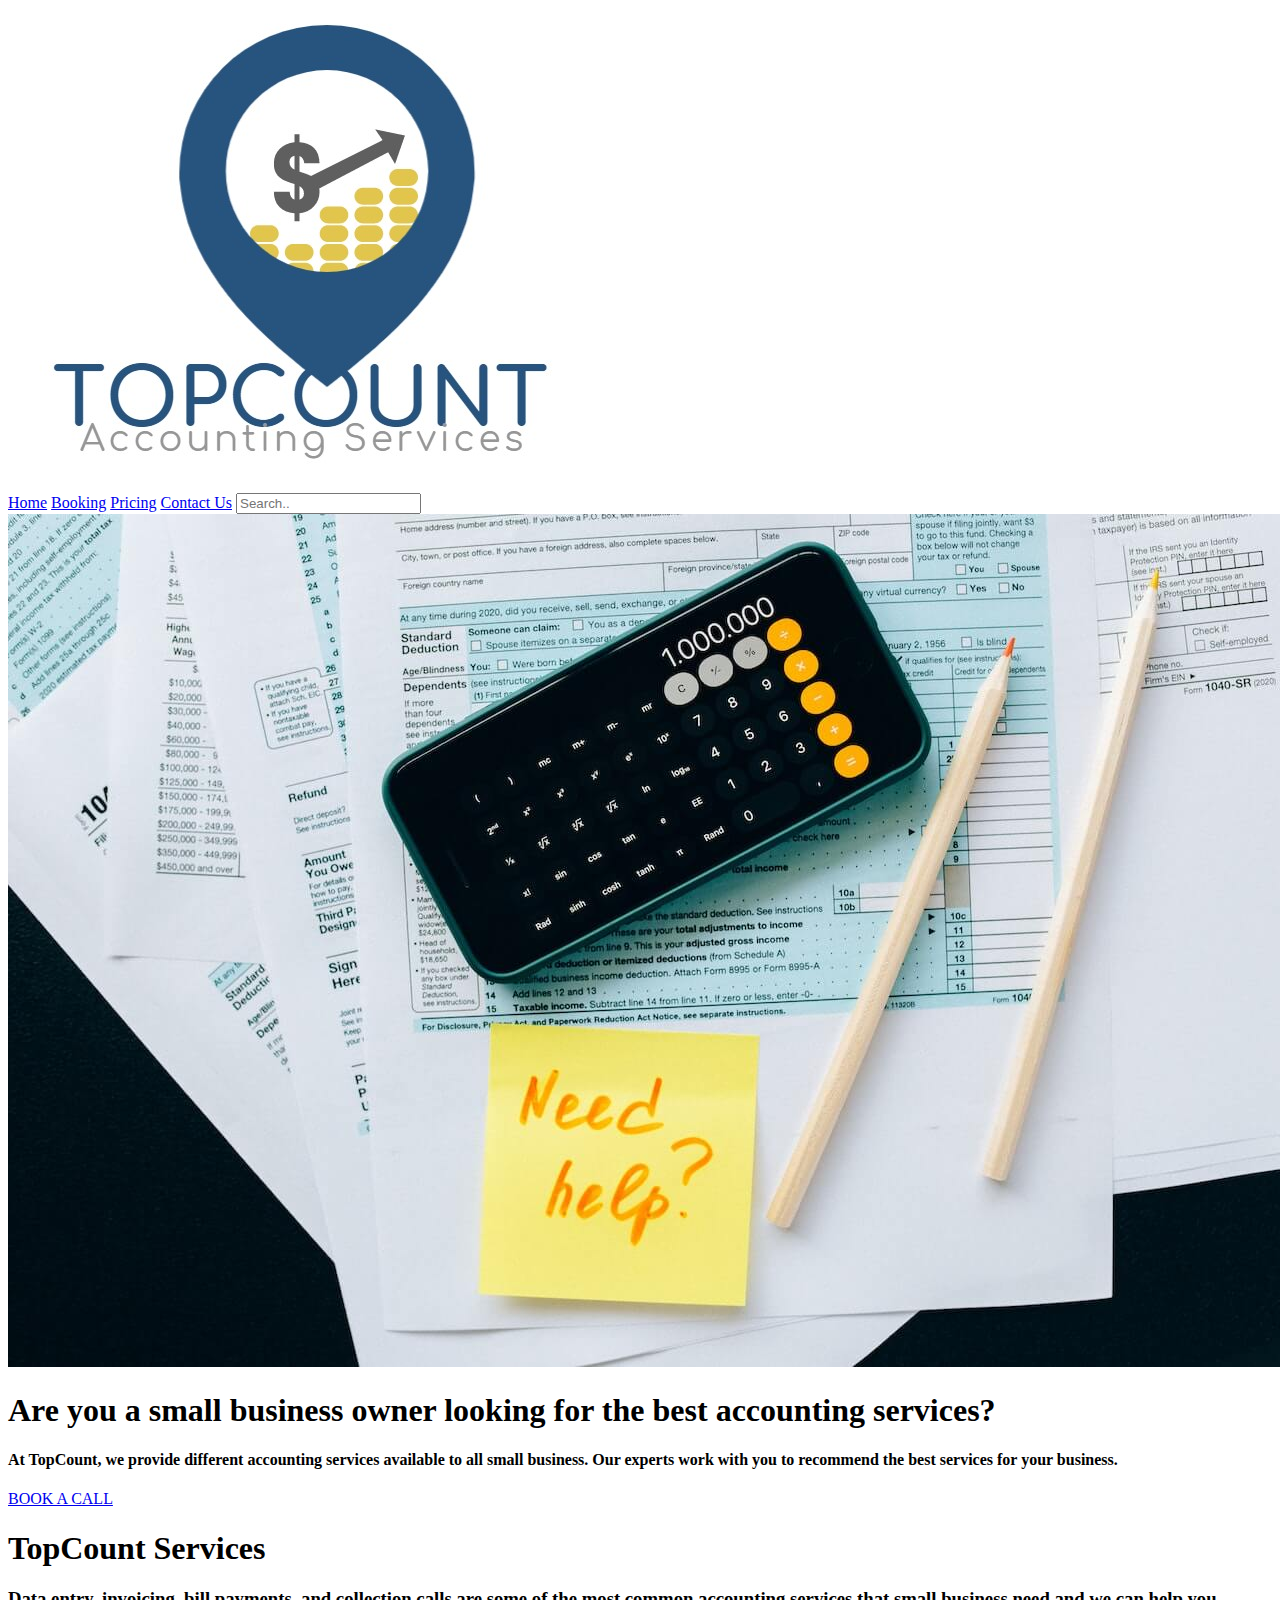
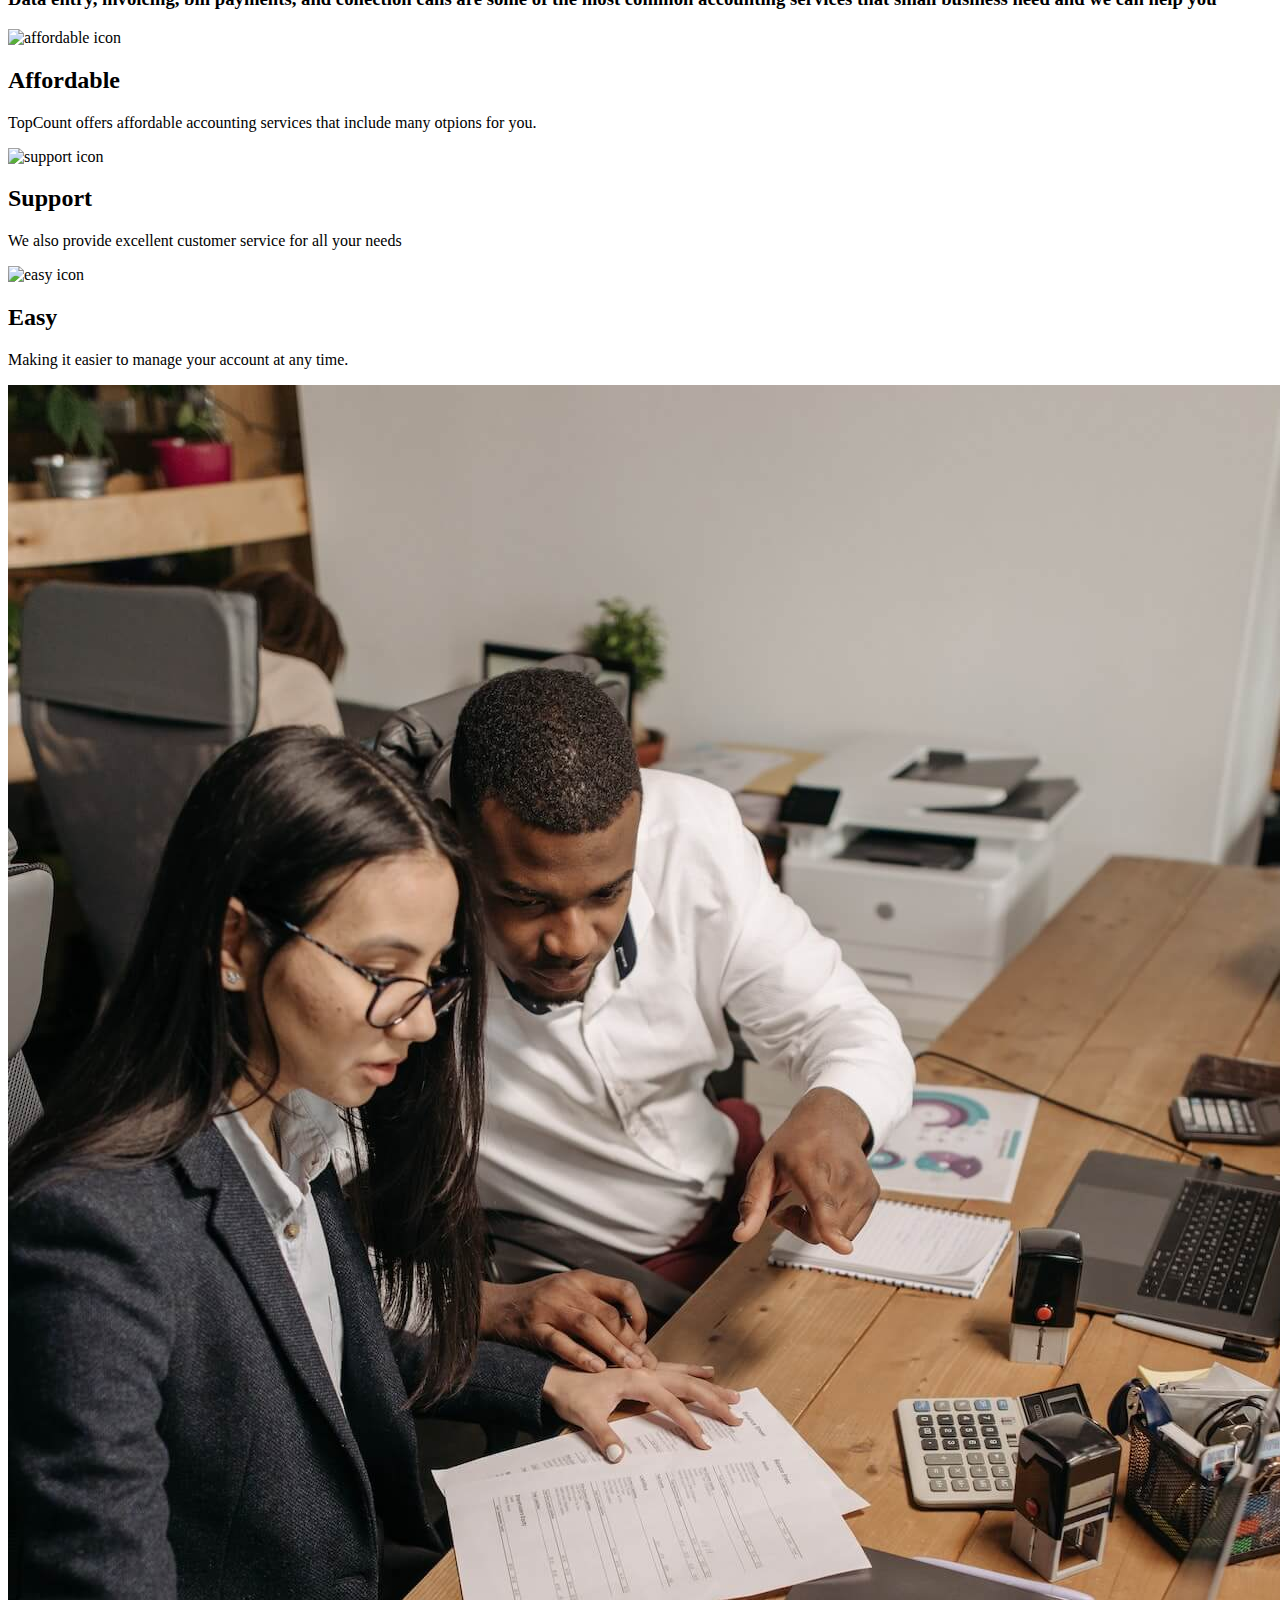
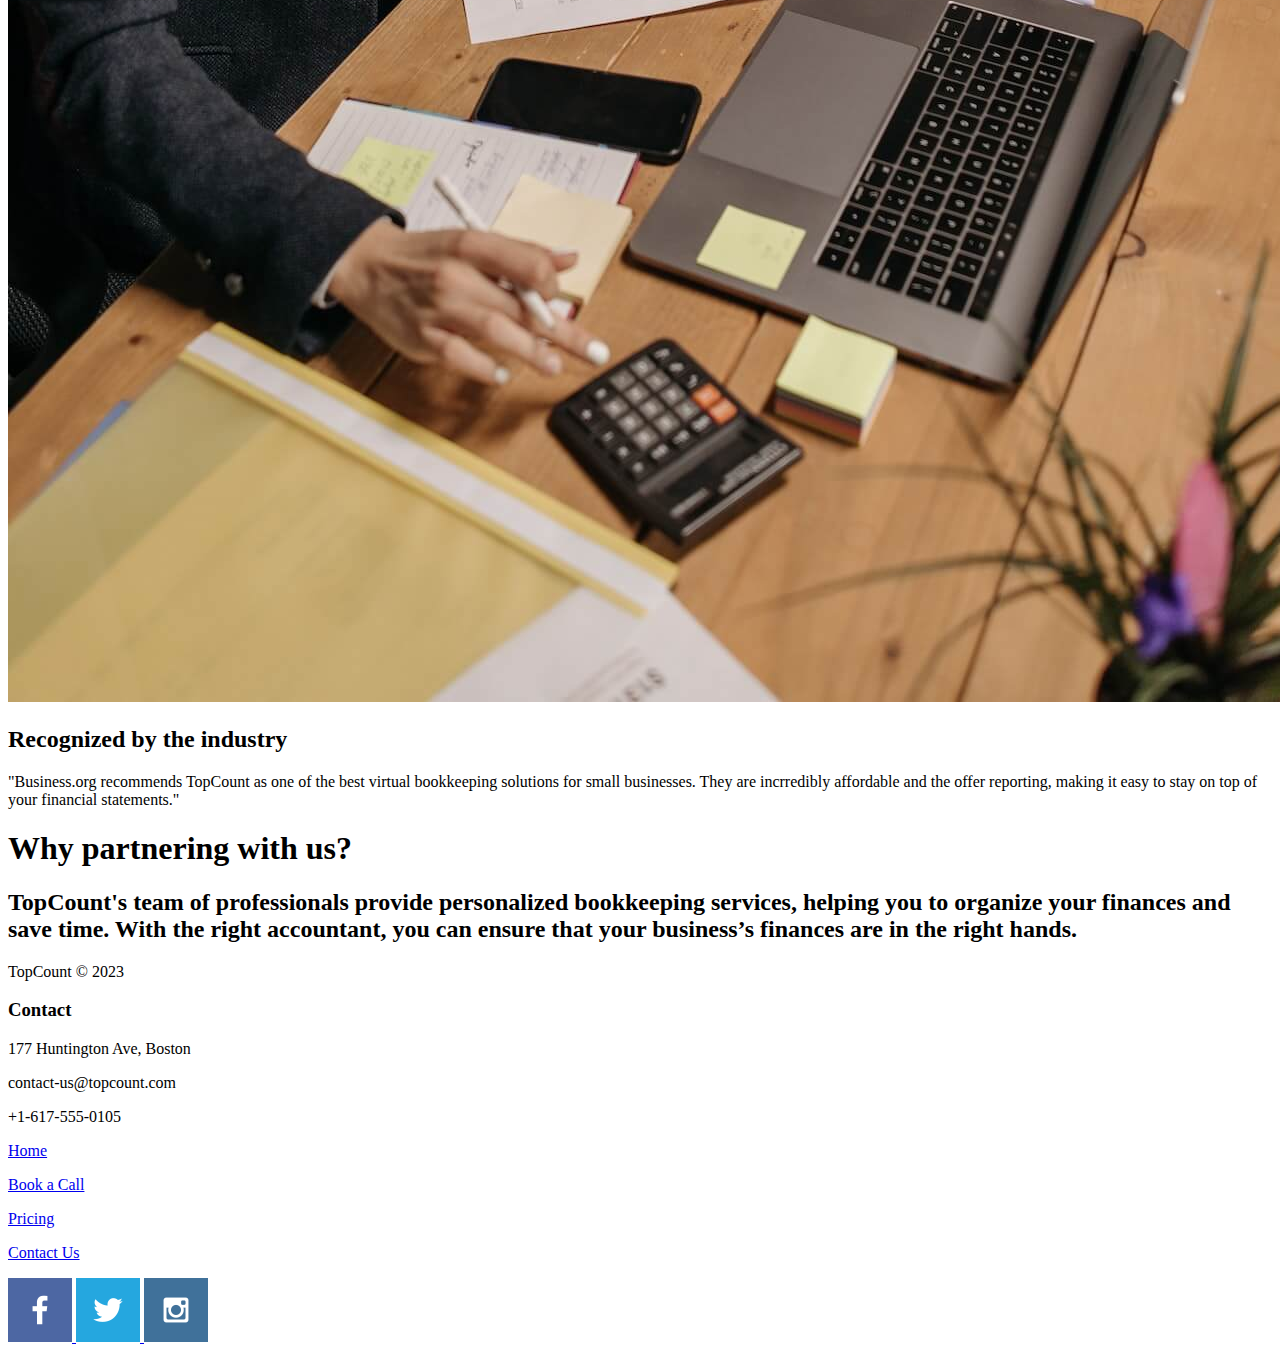
==== topcount/index.html @ 5f3eb749 "html for the TopCount pages" ====
<!DOCTYPE html>
<html lang="en">
<head>
    <meta charset="UTF-8">
    <meta http-equiv="X-UA-Compatible" content="IE=edge">
    <meta name="viewport" content="width=device-width, initial-scale=1.0">
    <link rel="stylesheet" href="styles/style.css">
    <title>TopCount Accounting Services - Home</title>
</head>
<body>
  <div id="content">
    <header>
        <a href="index.html" id="logo_link"><img class="logo" src="images/TopAccount_logo.jpg" alt="TopCount Logo"></a>
        <nav>
            <a href="index.html">Home</a>
            <a href="booking.html">Booking</a>
            <a href="pricing.html">Pricing</a>
            <a href="#">Contact Us</a>
            <input type="text" placeholder="Search..">
        </nav>
    </header>

        <div id="hero">
            <div id="hero-box">
                <img id="hero-img" src="images/homepage_hero.jpg" alt="Hero Image Accounting Services">
            </div>
            <section id="hero-msg">
                <h1 class="home-title">Are you a small business owner looking for the best accounting services?</h1>
                <h4>At TopCount, we provide different accounting services available to all small business. Our experts work with you to recommend the best services for your business.</h4>
                <div class="button-box">
                    <a class="book" href="booking.html">BOOK A CALL</a>
                </div>
            </section>
        </div>
   
    <main class="home-grid">
        <div id="services">
            <h1>TopCount Services</h1>
            <h3>Data entry, invoicing, bill payments, and collection calls are some of the most common accounting services that small business need and we can help you</h3>
        </div>
        <section class="affordable">
            <img class="icon" src="images/#" alt="affordable icon">
            <h2>Affordable</h2>
            <p>TopCount offers affordable accounting services that include many otpions for you.</p>
        </section>
            <section class="support">
                <img class="icon" src="images/#" alt="support icon">
                <h2>Support</h2>
                <p>We also provide excellent customer service for all your needs</p>
            </section>
            <section class="easy">
                <img class="icon" src="images/#" alt="easy icon">
                <h2>Easy</h2>
                <p>Making it easier to manage your account at any time.</p>
            </section>
            <div id="background"></div>
                <img class="quote" src="images/homepage_side.jpg" alt="Accounting Experts">
                <section class="msg">
                    <h2>Recognized by the industry</h2>
                    <p>"Business.org recommends TopCount as one of the best virtual bookkeeping solutions for small businesses. They are incrredibly affordable and the offer reporting, making it easy to stay on top of your financial statements."</p>
                </section>

            <div id="partner">
                <h1>Why partnering with us?</h1>
                <h2>TopCount's team of professionals provide personalized bookkeeping services, helping you to organize your finances and save time. With the right accountant, you can ensure that your business’s finances are in the right hands.</h2>
            </div>
    </main>

    <footer>
            <p>TopCount &copy; 2023 </p>
            <div id="address">
                <h3>Contact</h3>
                <p>177 Huntington Ave, Boston</p>
                <p>contact-us@topcount.com</p>
                <p>+1-617-555-0105</p>
            </div>
            <div id="foot_nav">
            <p><a href="index.html">Home</a></p>
            <p><a href="booking.html">Book a Call</a></p>
            <p><a href="pricing.html">Pricing</a></p>
            <p><a href="#">Contact Us</a></p>
            </div>
            
            <div class="social">
                <a href="https://facebook.com" target="_blank">
                    <img src="images/facebook.png" alt="fb icon">
                </a>
                <a href="https://twitter.com" target="_blank">
                    <img src="images/twitter.png" alt="twitter icon">
                </a>
                <a href="https://instagram.com" target="_blank">
                    <img src="images/instagram.png" alt="instagram icon">
                </a>
            </div>
    </footer>

  </div>
</body>
</html>
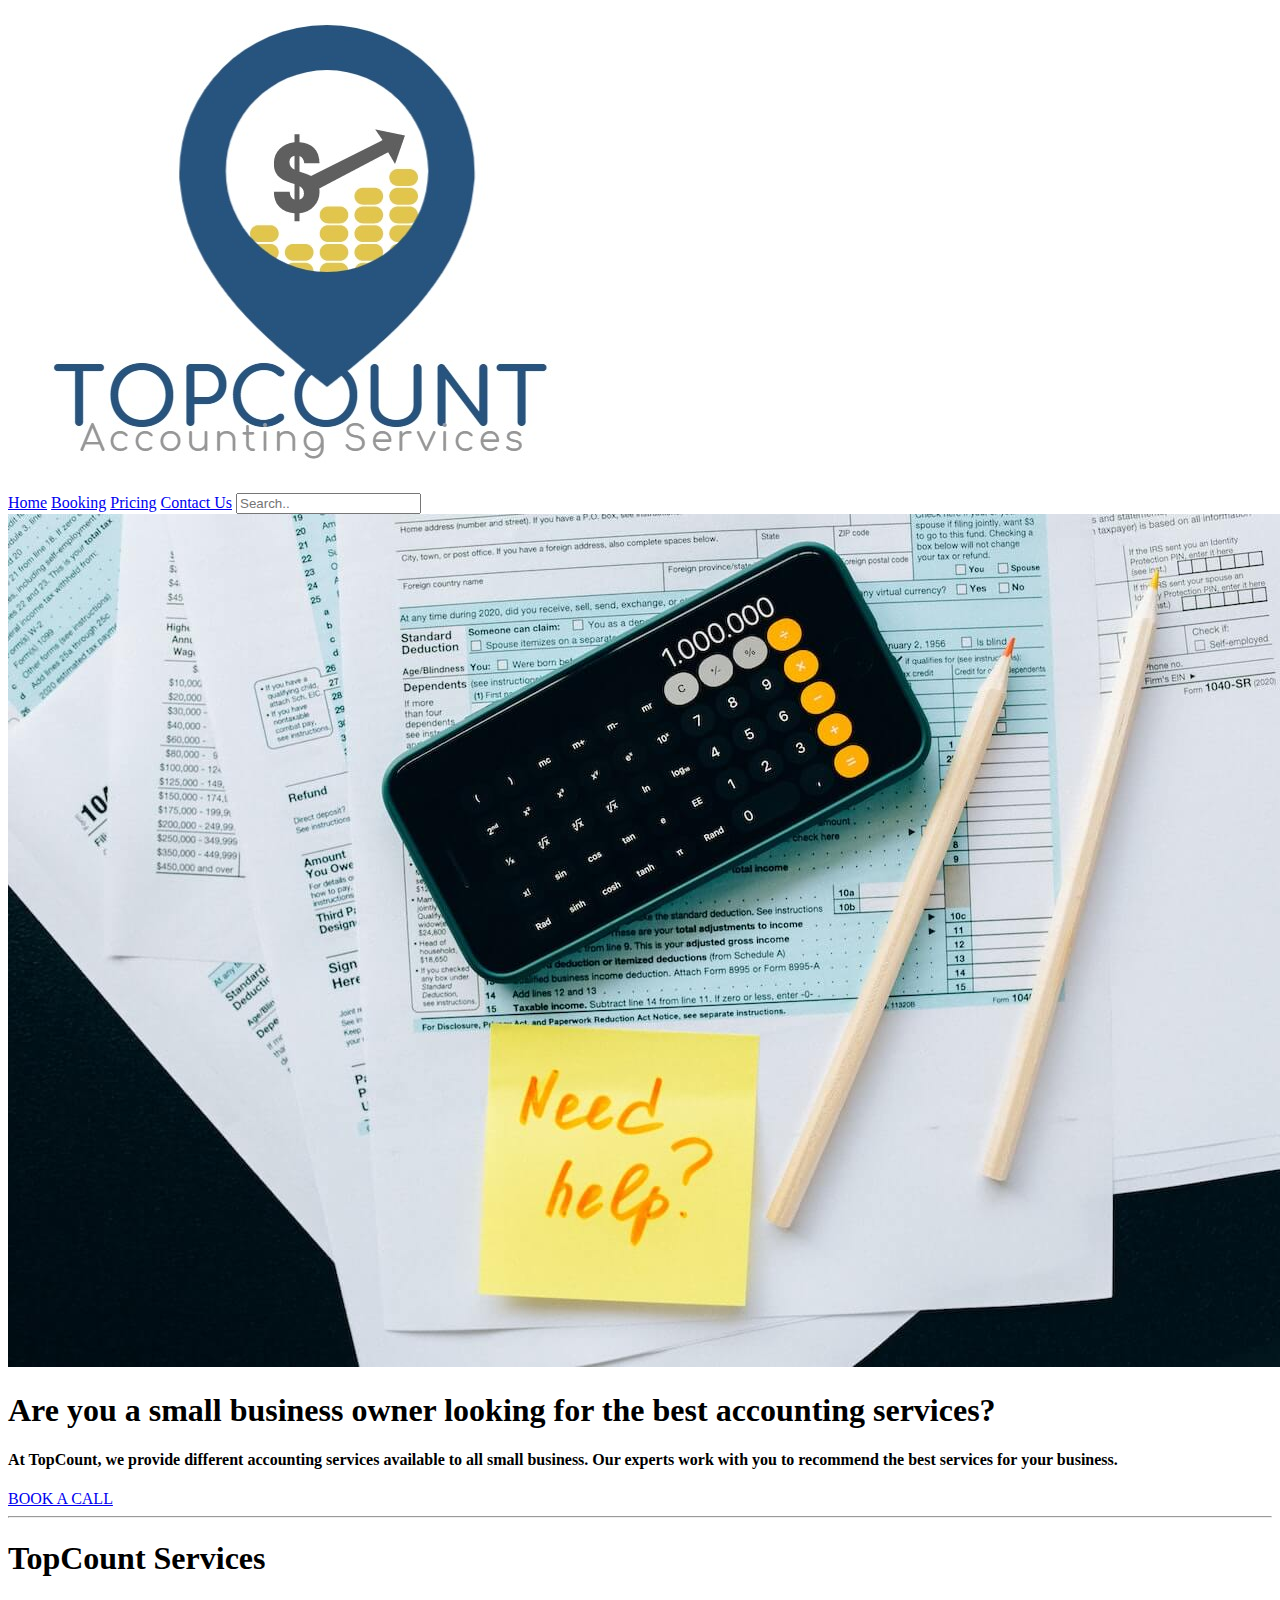
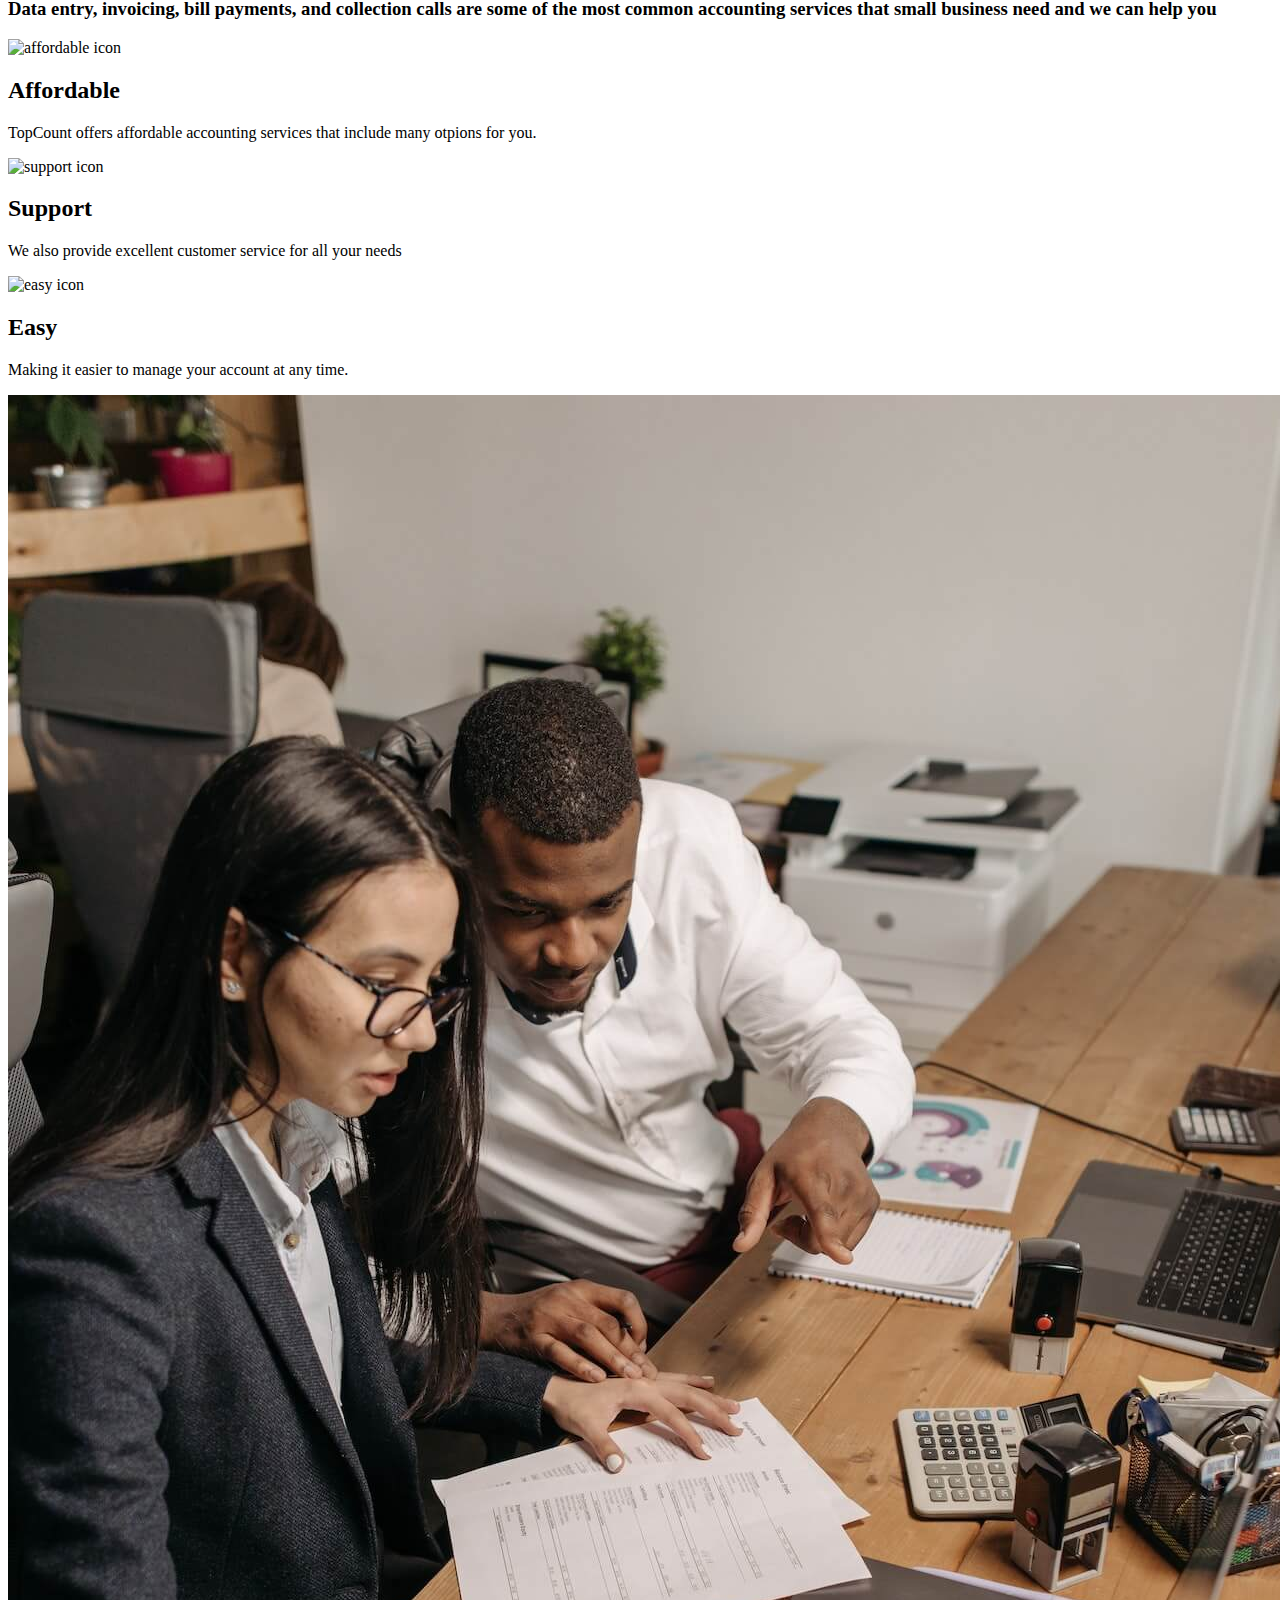
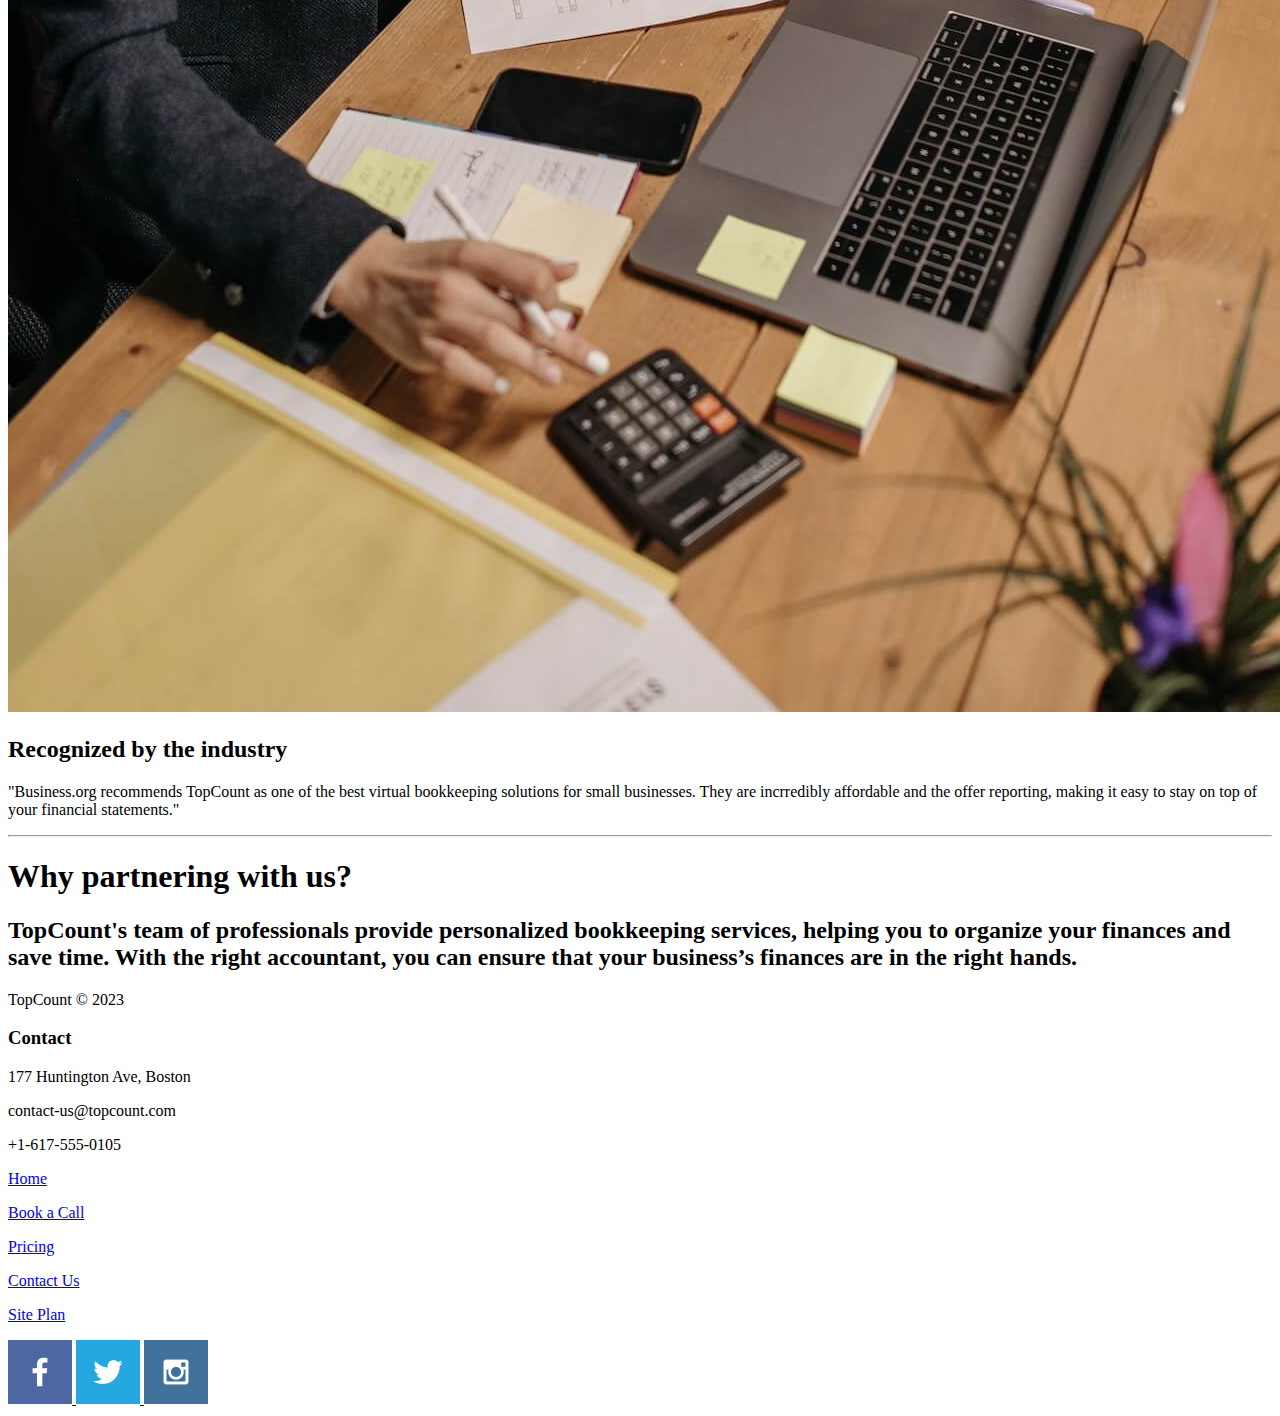
==== commit c2697a7e: "new update for week 10" ====
--- a/topcount/index.html
+++ b/topcount/index.html
@@ -9,9 +9,9 @@
 </head>
 <body>
   <div id="content">
+    <div id="logo"><img class="logo" src="images/TopAccount_logo.jpg" alt="TopCount Logo"></div>
     <header>
-        <a href="index.html" id="logo_link"><img class="logo" src="images/TopAccount_logo.jpg" alt="TopCount Logo"></a>
-        <nav>
+         <nav>
             <a href="index.html">Home</a>
             <a href="booking.html">Booking</a>
             <a href="pricing.html">Pricing</a>
@@ -32,6 +32,8 @@
                 </div>
             </section>
         </div>
+
+        <hr>
    
     <main class="home-grid">
         <div id="services">
@@ -60,6 +62,9 @@
                     <p>"Business.org recommends TopCount as one of the best virtual bookkeeping solutions for small businesses. They are incrredibly affordable and the offer reporting, making it easy to stay on top of your financial statements."</p>
                 </section>
 
+        
+            <hr>
+
             <div id="partner">
                 <h1>Why partnering with us?</h1>
                 <h2>TopCount's team of professionals provide personalized bookkeeping services, helping you to organize your finances and save time. With the right accountant, you can ensure that your business’s finances are in the right hands.</h2>
@@ -79,6 +84,7 @@
             <p><a href="booking.html">Book a Call</a></p>
             <p><a href="pricing.html">Pricing</a></p>
             <p><a href="#">Contact Us</a></p>
+            <p><a href="site-plan.html">Site Plan</a></p>
             </div>
             
             <div class="social">
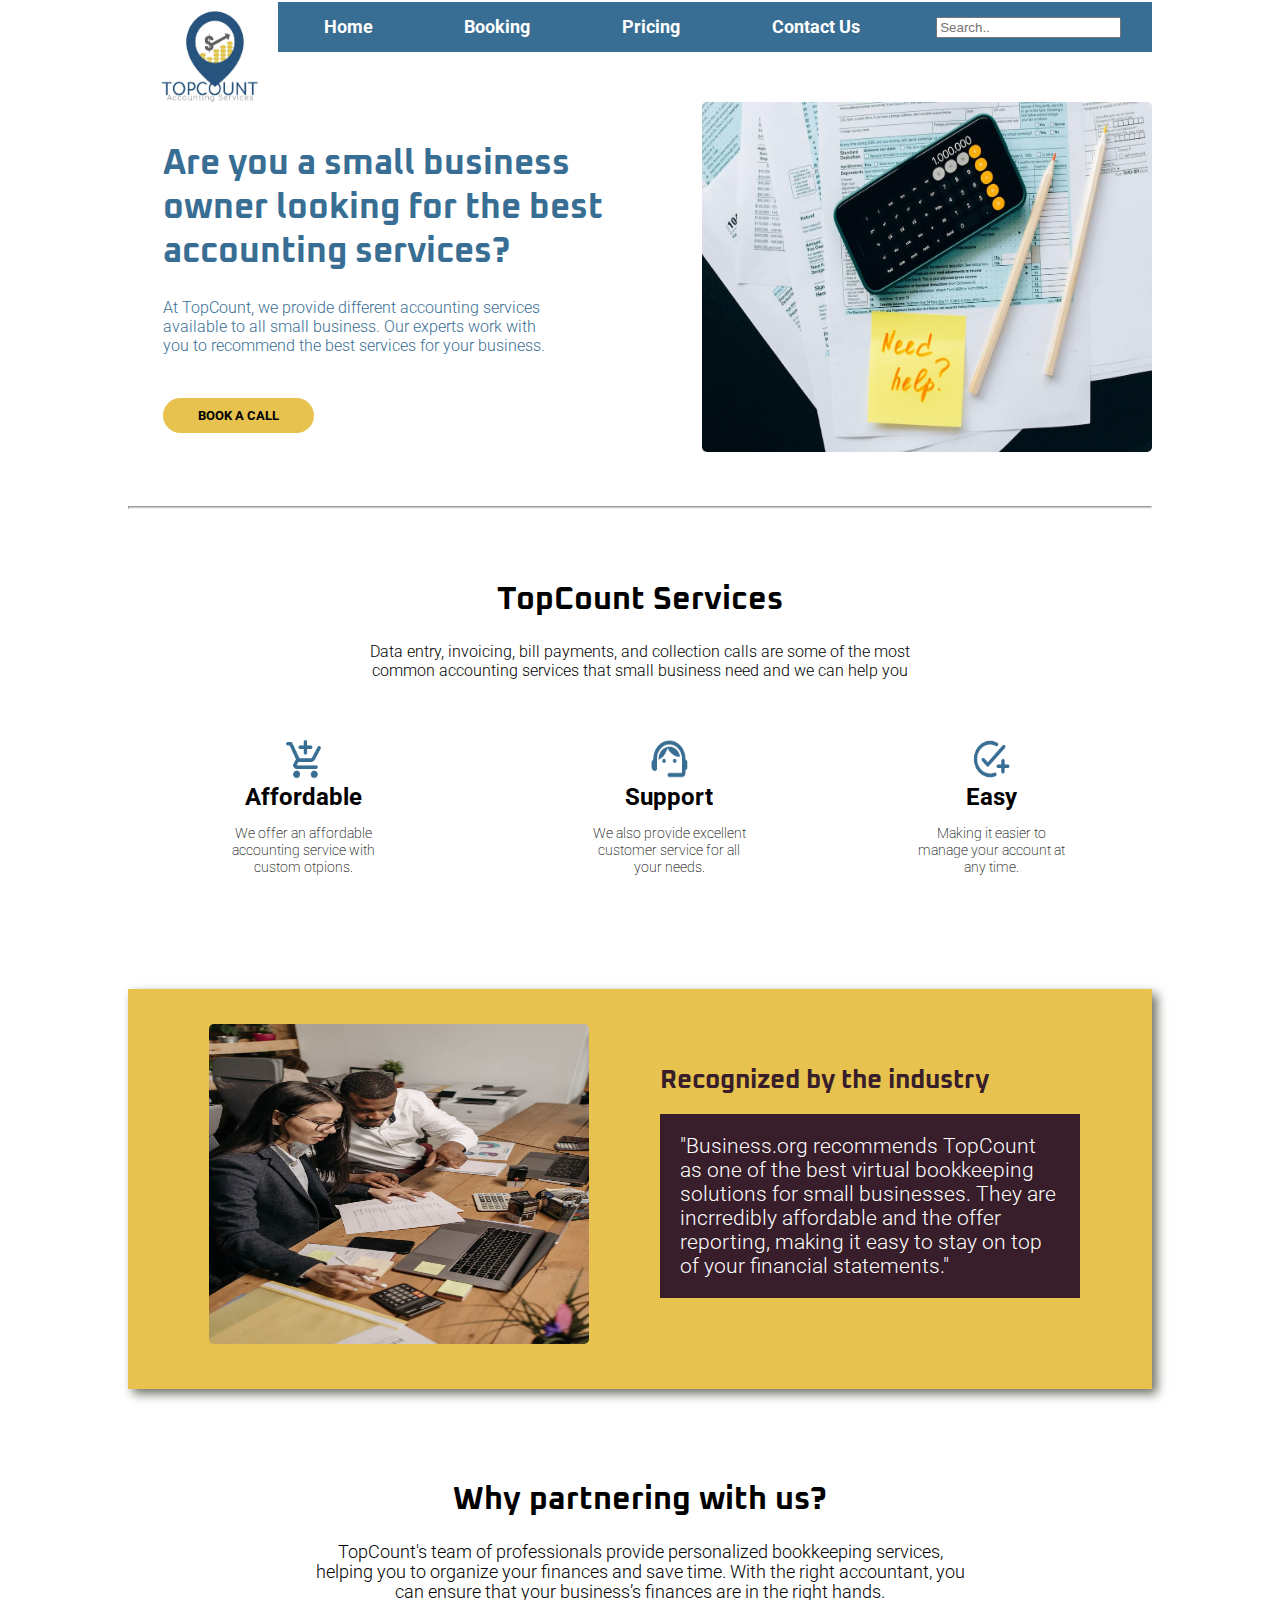
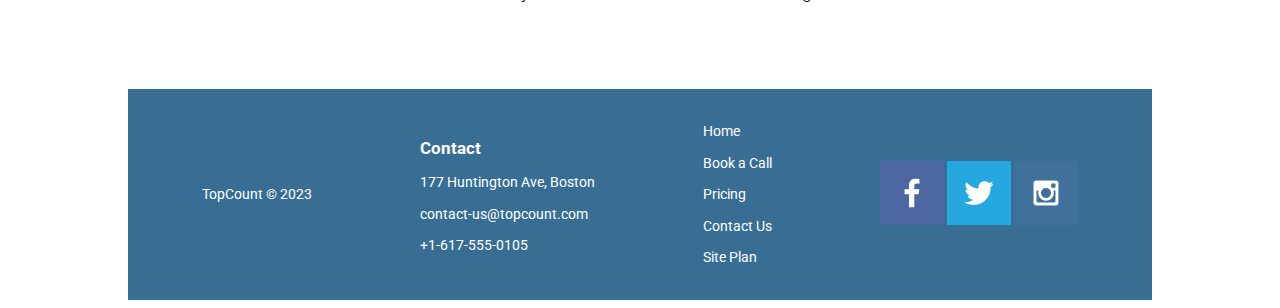
==== commit b7547085: "homepage of Personal site - with css style" ====
--- a/topcount/index.html
+++ b/topcount/index.html
@@ -33,28 +33,29 @@
             </section>
         </div>
 
-        <hr>
+        <hr class="division">
    
     <main class="home-grid">
-        <div id="services">
+        <section class="services">
             <h1>TopCount Services</h1>
             <h3>Data entry, invoicing, bill payments, and collection calls are some of the most common accounting services that small business need and we can help you</h3>
-        </div>
+        </section>
         <section class="affordable">
-            <img class="icon" src="images/#" alt="affordable icon">
+            <img class="icon" src="images/icon_home_affordable.png" alt="affordable icon">
             <h2>Affordable</h2>
-            <p>TopCount offers affordable accounting services that include many otpions for you.</p>
+            <p>We offer an affordable accounting service with custom otpions.</p>
         </section>
-            <section class="support">
-                <img class="icon" src="images/#" alt="support icon">
+        <section class="support">
+                <img class="icon" src="images/icon_home_support.png" alt="support icon">
                 <h2>Support</h2>
-                <p>We also provide excellent customer service for all your needs</p>
-            </section>
-            <section class="easy">
-                <img class="icon" src="images/#" alt="easy icon">
+                <p>We also provide excellent customer service for all your needs.</p>
+         </section>
+         <section class="easy">
+                <img class="icon" src="images/icon_home_easy.png" alt="easy icon">
                 <h2>Easy</h2>
                 <p>Making it easier to manage your account at any time.</p>
-            </section>
+        </section>
+
             <div id="background"></div>
                 <img class="quote" src="images/homepage_side.jpg" alt="Accounting Experts">
                 <section class="msg">
@@ -62,12 +63,9 @@
                     <p>"Business.org recommends TopCount as one of the best virtual bookkeeping solutions for small businesses. They are incrredibly affordable and the offer reporting, making it easy to stay on top of your financial statements."</p>
                 </section>
 
-        
-            <hr>
-
             <div id="partner">
                 <h1>Why partnering with us?</h1>
-                <h2>TopCount's team of professionals provide personalized bookkeeping services, helping you to organize your finances and save time. With the right accountant, you can ensure that your business’s finances are in the right hands.</h2>
+                <h3>TopCount's team of professionals provide personalized bookkeeping services, helping you to organize your finances and save time. With the right accountant, you can ensure that your business’s finances are in the right hands.</h3>
             </div>
     </main>
 
--- a/topcount/styles/style.css
+++ b/topcount/styles/style.css
@@ -0,0 +1,308 @@
+@import url('https://fonts.googleapis.com/css2?family=Oxanium:wght@200;400;600&family=Roboto:wght@100;300;400;700&display=swap');
+
+:root {
+  --primary-color: #396E94;
+  --secondary-color: #AABD8C;
+  --accent1-color: #E7C24F;
+  --accent2-color: #381D2A;
+
+  --heading-font: Oxanium, Arial, sans-serif;
+  --paragraph-font: Roboto, Helvetica, sans-serif;
+}
+
+body{
+    background-color: white;
+    font-family: var(--paragraph-font);
+    padding: 0;
+
+}#content{
+    max-width: 1024px;
+    margin: auto;
+}
+
+.home-title, .msg h2 {
+    font-family: var(--heading-font);
+    font-size: 2.2em;
+    margin-top: 10px;
+}
+
+h2 {
+    margin: 0;
+}
+
+.division {
+    height: 1px;
+    background-color: rgb(209, 207, 207);
+    margin-top: 50px;
+    margin-bottom: 50px;
+}
+
+a {
+    text-decoration: none;
+    color: var(--paragraph-color-on-color);
+}
+
+a:link, a:visited {
+    color: var(--paragraph-color-on-color);
+}
+
+
+.logo {
+    height: 100px;
+    width:120px;
+    margin-left: 25px;
+}
+
+header {
+    display: grid;
+    grid-template-columns: auto;
+    margin-left: 150px;
+    margin-top: -110px;
+}
+
+nav {
+    background-color: var(--primary-color);
+    color: white;
+    font-family: var(--paragraph-font);
+    font-size: 1.1em;
+    text-decoration: none;
+    display: flex;
+    justify-content: space-around;
+    align-items: center;
+    font-weight: bold;
+}
+
+nav a {
+    text-decoration: none;
+    color: white;
+    padding: 15px;
+    text-align: center;
+}
+
+nav a:link, nav a:visited {
+    color: white;
+}
+  
+nav a:hover {
+    font-family: var(--paragraph-font);
+    color: var(--primary-color);
+    background-color: var(--accent1-color);
+}
+
+#hero-img {
+    width: 450px;
+    height: 350px;
+    margin-top: 50px;
+    border-radius: 5px;
+}
+
+#hero {
+    display: grid;
+    grid-template-columns: 1fr 1fr;
+}
+
+#hero-box {
+    grid-column: 2/3;
+    justify-self: end;
+}
+
+
+#hero-msg {
+    grid-column: 1/2;
+    grid-row: 1/2;
+    margin-top: 80px;
+    margin-left: 35px;
+}
+
+#hero-msg h1 {
+    text-align: left;
+    color: var(--primary-color);
+    font-family: var(var(--heading-font));
+}
+
+#hero-msg h4 {
+    font-family: var(--paragraph-font);
+    text-align: left;
+    font-weight: 300;
+    color: var(--primary-color);
+    width: 400px;
+}
+
+.button-box{
+    margin-top: 50px;
+}
+
+.book{
+    background-color: var(--accent1-color);
+    color: var(--primary-color);
+    font-size: 13px;
+    font-weight: bold;
+    padding: 10px 35px;
+    border-radius: 25px;
+}
+
+.book:hover, .join:hover {
+    background-color: var(--primary-color);
+    color: white;
+    font-weight: bold;
+}
+
+.home-grid {
+    display: grid;
+    grid-template-columns: repeat(10, 1fr);
+    grid-template-rows: 180px 150px 400px 200px;
+}
+
+.services{
+    grid-column: 2/10;
+    grid-row: 1/1;
+    text-align: center;
+    justify-self: center;
+}
+
+.services h1{
+    font-family: var(--heading-font);
+    font-size: 2.0em;
+}
+
+.services h3{
+    font-family: var(--paragraph-font);
+    font-size: 1.0em;
+    font-weight: 300;
+    width: 600px;
+}
+
+.icon{
+    width: 40px;
+    height:40px;
+}
+
+.affordable{
+    grid-column: 2/3;
+    grid-row: 2/2;
+    text-align: center;
+    justify-self: center;
+}
+
+.support{
+    grid-column: 4/6;
+    grid-row: 2/2;
+    text-align: center;
+    justify-self: center;
+}
+
+.easy{
+    grid-column: 8/10;
+    grid-row: 2/2;
+    text-align: center;
+    justify-self: center;
+}
+
+section p{
+    font-weight: 200;
+    font-size: 0.9em;
+}
+
+#background {
+    height: 400px;
+    background-color: var(--accent1-color);
+    margin-top: 100px;
+    grid-column: 1/11;
+    grid-row: 3/3;
+    z-index: -1;
+    box-shadow: 5px 5px 10px #6f7364;
+}
+
+.quote {
+    width: 380px;
+    height: 320px;
+    border-radius: 5px;
+    grid-column: 2/4;
+    grid-row: 3/3;
+    margin-top: 135px;
+}
+
+.msg {
+    line-height: 1.5em;
+    padding: 35px;
+    margin-top: 100px;
+    grid-column: 5/10;
+    grid-row: 3/3;
+    justify-self: center;
+    margin-top: 135px;
+}
+
+.msg h2 {
+    color: var(--accent2-color);
+    font-family: var(--heading-font);
+    font-size: 1.6em;
+}
+
+.msg p {
+    font-size: 1.3em;
+    padding: 20px;
+    width: 380px;
+    color: white;
+    font-weight: 300;
+    background-color: var(--accent2-color);
+}
+
+
+#partner{
+    grid-column: 2/10;
+    grid-row: 4/4;
+    text-align: center;
+    justify-self: center;
+    margin-top: 170px;
+    margin-bottom: 150px;
+}
+
+#partner h1{
+    font-family: var(--heading-font);
+    font-size: 2.0em;
+}
+
+#partner h3{
+    font-family: var(--paragraph-font);
+    font-size: 1.1em;
+    font-weight: 300;
+    width: 650px;
+}
+
+#separation {
+    height: 25px;
+    background-color: var(--accent2-color);
+    width: 100%;
+}
+
+footer {
+    background-color: var(--primary-color);
+    font-family: var(--paragraph-font);
+    color: white;
+    font-size: 0.9em;
+    padding: 20px 20px;
+    margin-top: 200px;
+    display: flex;
+    justify-content: space-around;
+    align-items: center;
+}
+
+footter p a:link, a:visited {
+    color: white;
+}
+
+footer p a {
+    color: white
+}
+
+footer p a:hover {
+    background-color: var(--accent1-color);
+    text-decoration: none;
+    font-weight: bold;
+    padding: 5px 5px;
+}
+
+
+
+
+
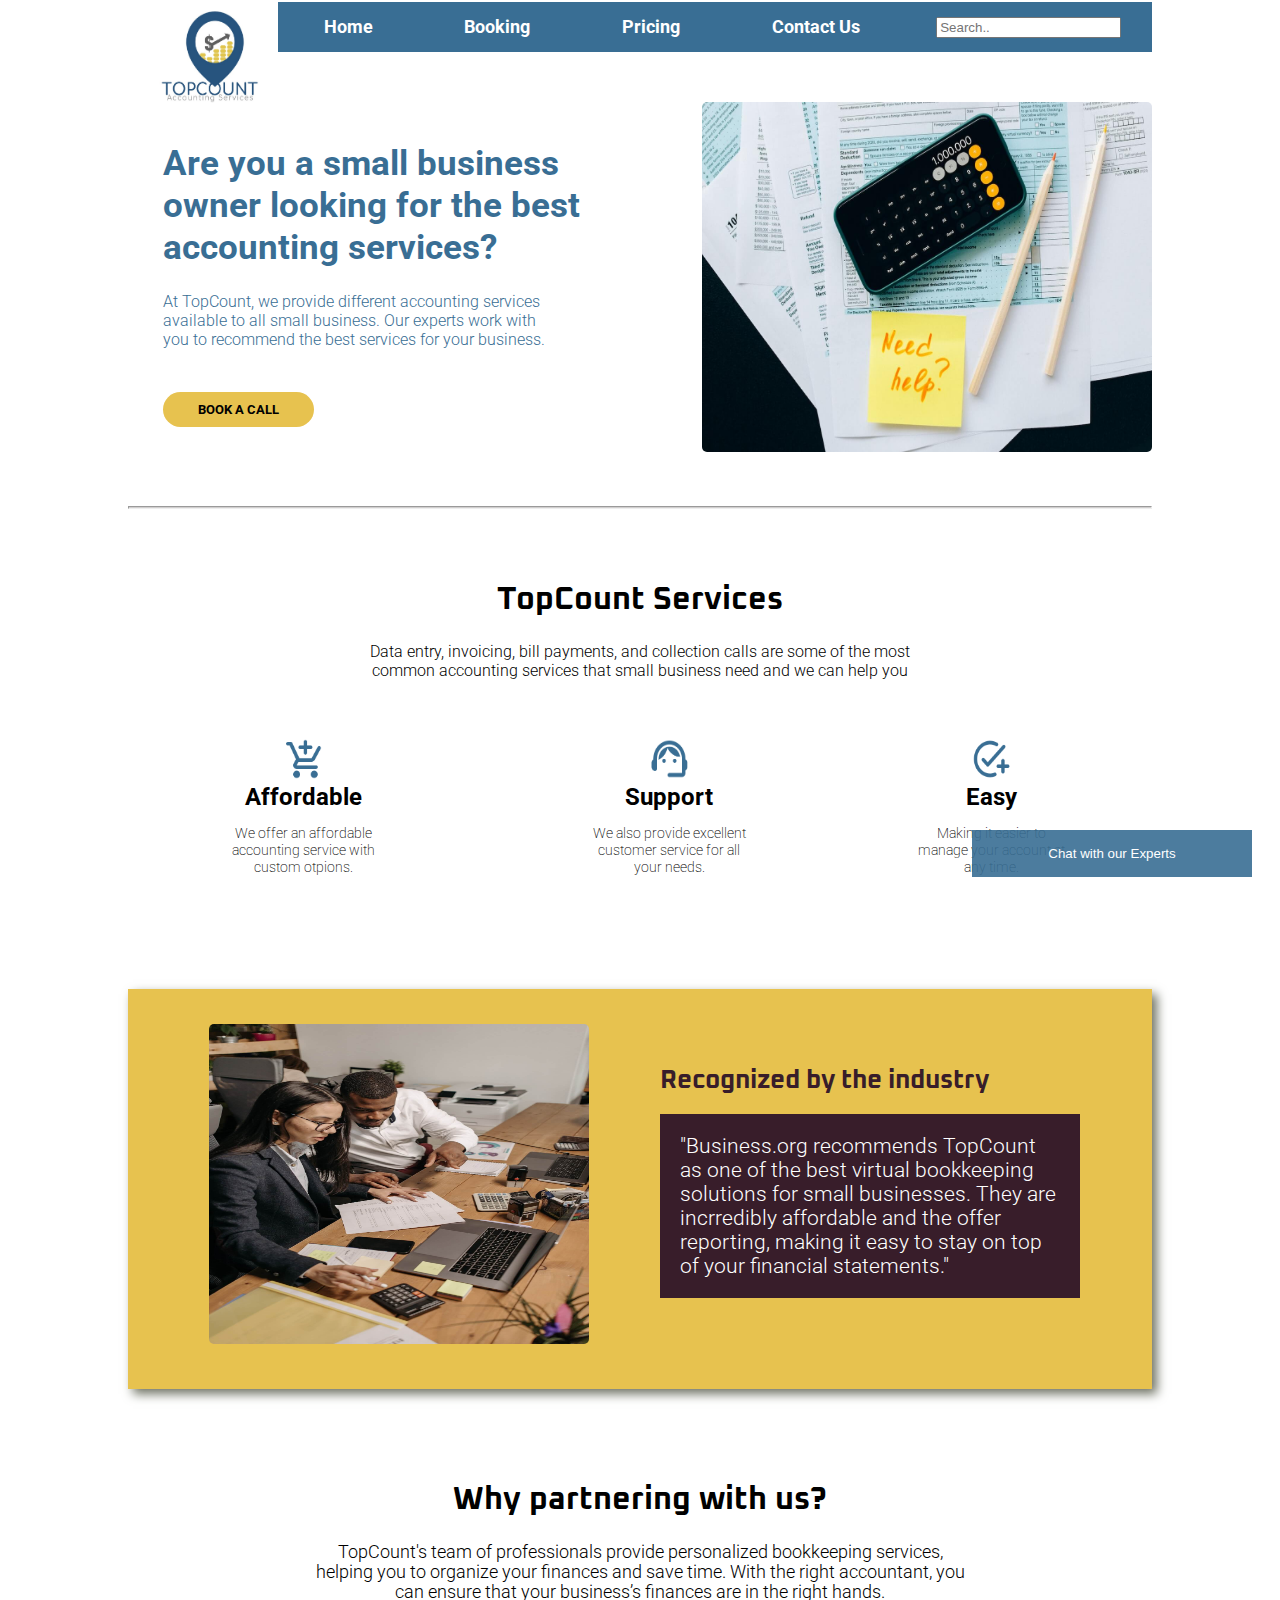
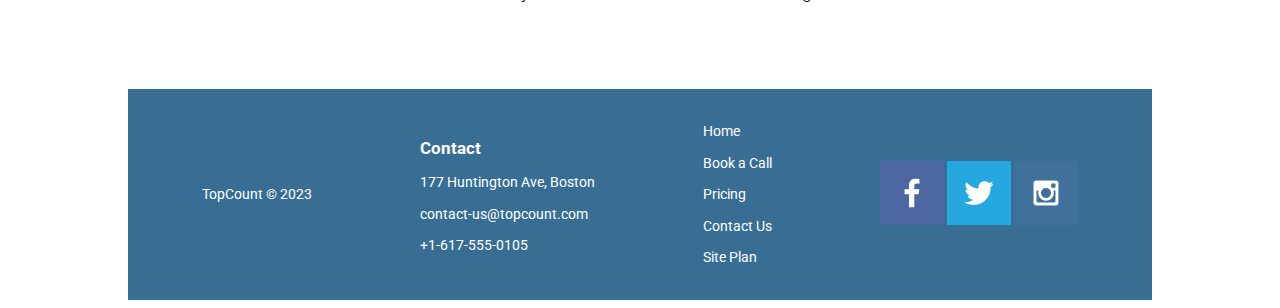
==== commit 32514789: "added chat functionality" ====
--- a/topcount/index.html
+++ b/topcount/index.html
@@ -98,6 +98,32 @@
             </div>
     </footer>
 
+
+    <button class="open-button" onclick="openForm()">Chat with our Experts</button>
+
+<div class="chat-popup" id="myForm">
+  <form action="/action_page.php" class="form-container">
+    <h1>Chat</h1>
+
+    <label for="msg"><b>Sen us your question</b></label>
+    <textarea placeholder="Type message here.." name="msg" required></textarea>
+
+    <button type="submit" class="btn">Send your message</button>
+    <button type="button" class="btn cancel" onclick="closeForm()">Close this chat</button>
+  </form>
+</div>
+
+<script>
+function openForm() {
+  document.getElementById("myForm").style.display = "block";
+}
+
+function closeForm() {
+  document.getElementById("myForm").style.display = "none";
+}
+</script>
+
+
   </div>
 </body>
 </html>--- a/topcount/styles/style.css
+++ b/topcount/styles/style.css
@@ -117,7 +117,7 @@
 #hero-msg h1 {
     text-align: left;
     color: var(--primary-color);
-    font-family: var(var(--heading-font));
+    font-family: (var(--heading-font));
 }
 
 #hero-msg h4 {
@@ -302,7 +302,79 @@
     padding: 5px 5px;
 }
 
-
-
-
-
+/** Component Style **/
+
+body {box-sizing: border-box;}
+
+/* Button used to open the chat form - fixed at the bottom of the page */
+.open-button {
+  background-color: #396E94;
+  color: white;
+  padding: 16px 20px;
+  border: none;
+  cursor: pointer;
+  opacity: 0.9;
+  position: fixed;
+  bottom: 23px;
+  right: 28px;
+  width: 280px;
+}
+
+/* The popup chat - hidden by default */
+.chat-popup {
+  display: none;
+  position: fixed;
+  bottom: 0;
+  right: 15px;
+  border: 3px solid #f1f1f1;
+  z-index: 9;
+}
+
+/* Add styles to the form container */
+.form-container {
+  max-width: 300px;
+  padding: 10px;
+  background-color: white;
+}
+
+/* Full-width textarea */
+.form-container textarea {
+  width: 90%;
+  padding: 15px;
+  margin: 5px 0 22px 0;
+  border: none;
+  background: #f1f1f1;
+  resize: none;
+  min-height: 200px;
+}
+
+/* When the textarea gets focus, do something */
+.form-container textarea:focus {
+  background-color: #ddd;
+  outline: none;
+}
+
+/* Set a style for the submit/send button */
+.form-container .btn {
+  background-color: #04AA6D;
+  color: white;
+  padding: 16px 20px;
+  border: none;
+  cursor: pointer;
+  width: 100%;
+  margin-bottom:10px;
+  opacity: 0.8;
+}
+
+/* Add a red background color to the cancel button */
+.form-container .cancel {
+  background-color: red;
+}
+
+/* Add some hover effects to buttons */
+.form-container .btn:hover, .open-button:hover {
+  opacity: 1;
+}
+
+
+
